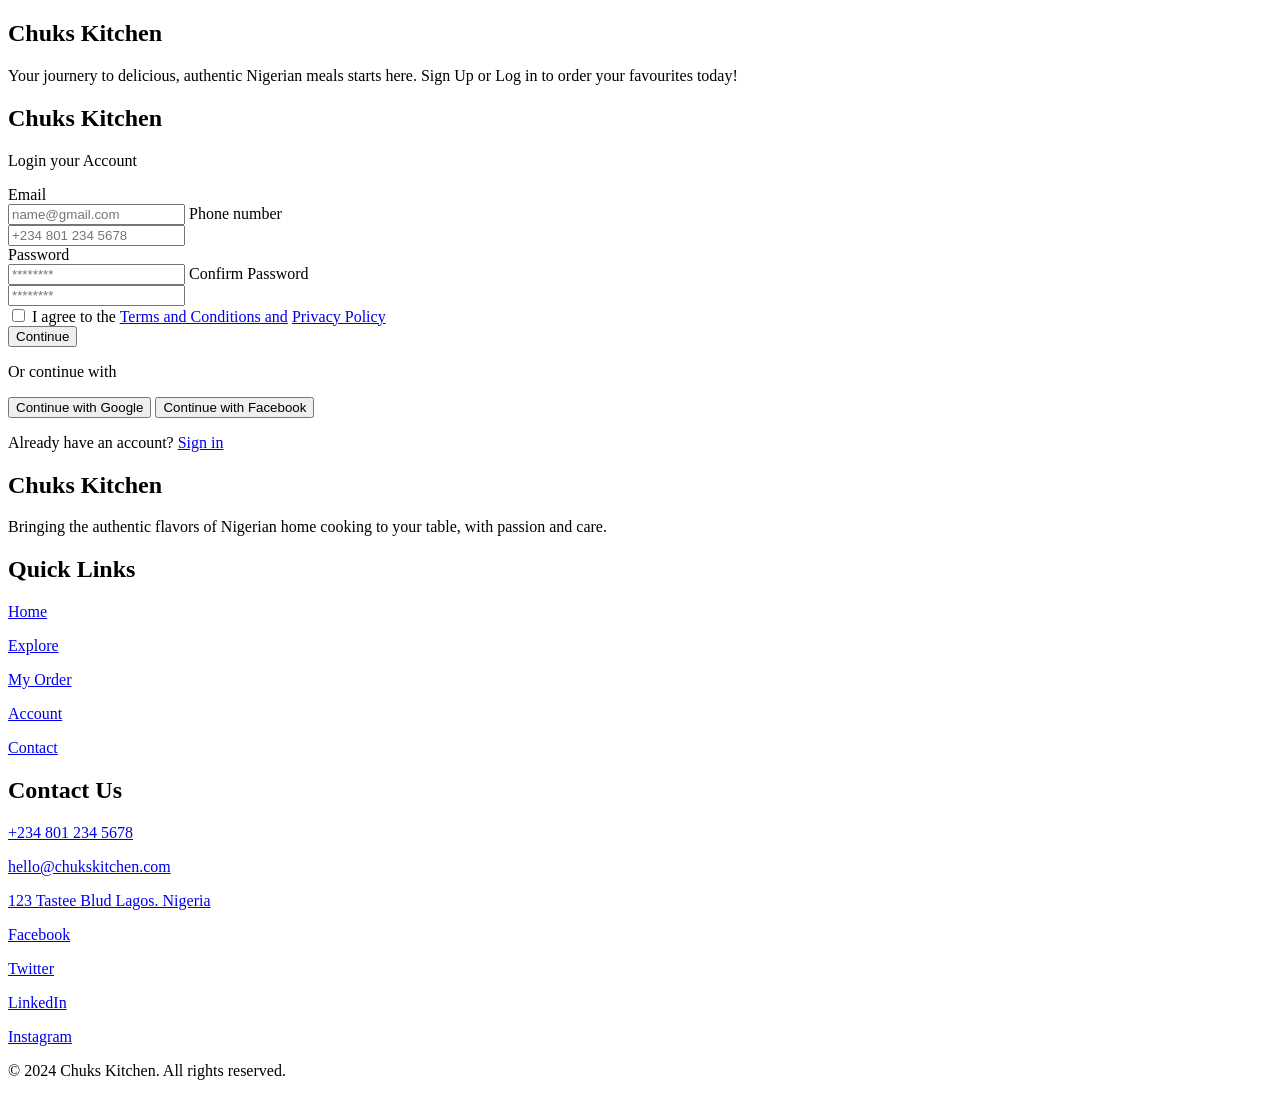
==== pages/create-account.html @ 96a21ed0 "Rearranged UI" ====
<!DOCTYPE html>
<html lang="en">

<head>
    <meta charset="UTF-8">
    <meta name="viewport" content="width=device-width, initial-scale=1.0">

    <!-- fonts -->
    <link rel="preconnect" href="https://fonts.googleapis.com">
    <link rel="preconnect" href="https://fonts.gstatic.com" crossorigin>
    <link
        href="https://fonts.googleapis.com/css2?family=Inter:ital,opsz,wght@0,14..32,100..900;1,14..32,100..900&family=Island+Moments&family=Jost:ital,wght@0,100..900;1,100..900&display=swap"
        rel="stylesheet">


    <!-- font-awesome -->
    <link rel="stylesheet" href="https://cdnjs.cloudflare.com/ajax/libs/font-awesome/6.6.0/css/all.min.css">

    <!-- styles -->
    <link rel="stylesheet" href="/pages/login/assets/style.css">

    <title>Create an account</title>
</head>

<body>
    <main class="sigin">

        <section class="sigin-container">

            <!-- image container -->
            <div class="img-container">
                <div class="text-content">
                    <h2>Chuks Kitchen</h2>
                    <p>Your journery to delicious, authentic Nigerian meals starts here. Sign Up or Log in to order your
                        favourites today!</p>
                </div>


                <div class="hero-overlay"></div>
            </div>

            <!-- login container -->
            <div class="login-container">
                <div class="loginInfo">
                    <h2 class="logo">Chuks Kitchen</h2>
                    <p class="firstchild">Login your Account</p>

                    <!-- email -->
                    <div class="emailInput">
                        <label for="email">Email</label>
                        <br>
                        <input type="email" id="email" placeholder="name@gmail.com">

                        <label for="phone">Phone number</label>
                        <br>
                        <input type="tel" id="phone" placeholder="+234 801 234 5678">
                    </div>
                    <!-- password -->
                    <div class="passwordInput">
                        <label for="password">Password</label>
                        <br>
                        <input type="password" id="password" placeholder="********">

                        <label for="confirmPassword">Confirm Password</label>
                        <br>
                        <input type="password" id="confirmPassword" placeholder="********">

                        <!-- <p id="outputText"></p> -->
                    </div>
                    <div class="checkbox">

                        <input id="remember" type="checkbox">
                        <label for="remember">I agree to the <a href="#">Terms and Conditions and</a> <a
                                href="#">Privacy Policy</a></label>
                    </div>
                    <button type="button" class="loginBtn" onclick="login()">Continue</button>
                    <p class="orLoginWith"> Or continue with</p>
                    <button class="googleBtn"><i></i> Continue with Google</button>
                    <button class="facebookBtn"> <i></i>Continue with Facebook</button>
                    <p>Already have an account? <a href="/pages/login/login.html">Sign in</a></p>
                </div>
            </div>
        </section>

        <footer class="footer-section">

            <div class="footer-bottom">
                <div class="footer-bottom-container">
                    <div class="footer-column footer-about">
                        <h2 class="logo">Chuks Kitchen</h2>
                        <p>Bringing the authentic flavors of Nigerian home cooking to your table, with passion and care.
                        </p>
                    </div>

                    <div class="footer-column footer-links">
                        <h2>Quick Links</h2>
                        <p><a href="#">Home</a></p>
                        <p><a href="#">Explore</a></p>
                        <p><a href="#">My Order</a></p>
                        <p><a href="#">Account</a></p>
                        <p><a href="#">Contact</a></p>
                    </div>

                    <div class="footer-column footer-contact">
                        <h2>Contact Us</h2>
                        <p><a href="#">+234 801 234 5678</a></p>
                        <p><a href="#">hello@chukskitchen.com</a></p>
                        <p><a href="#">123 Tastee Blud Lagos. Nigeria</a></p>
                    </div>

                    <div class="footer-column footer-social">
                        <p><a href="#">Facebook</a></p>
                        <p><a href="#">Twitter</a></p>
                        <p><a href="#">LinkedIn</a></p>
                        <p><a href="#">Instagram</a></p>
                    </div>

                </div>
                <div class="footer-copyrights">
                    <p>&copy; 2024 Chuks Kitchen. All rights reserved.</p>
                </div>
            </div>


        </footer>
    </main>
</body>

</html>
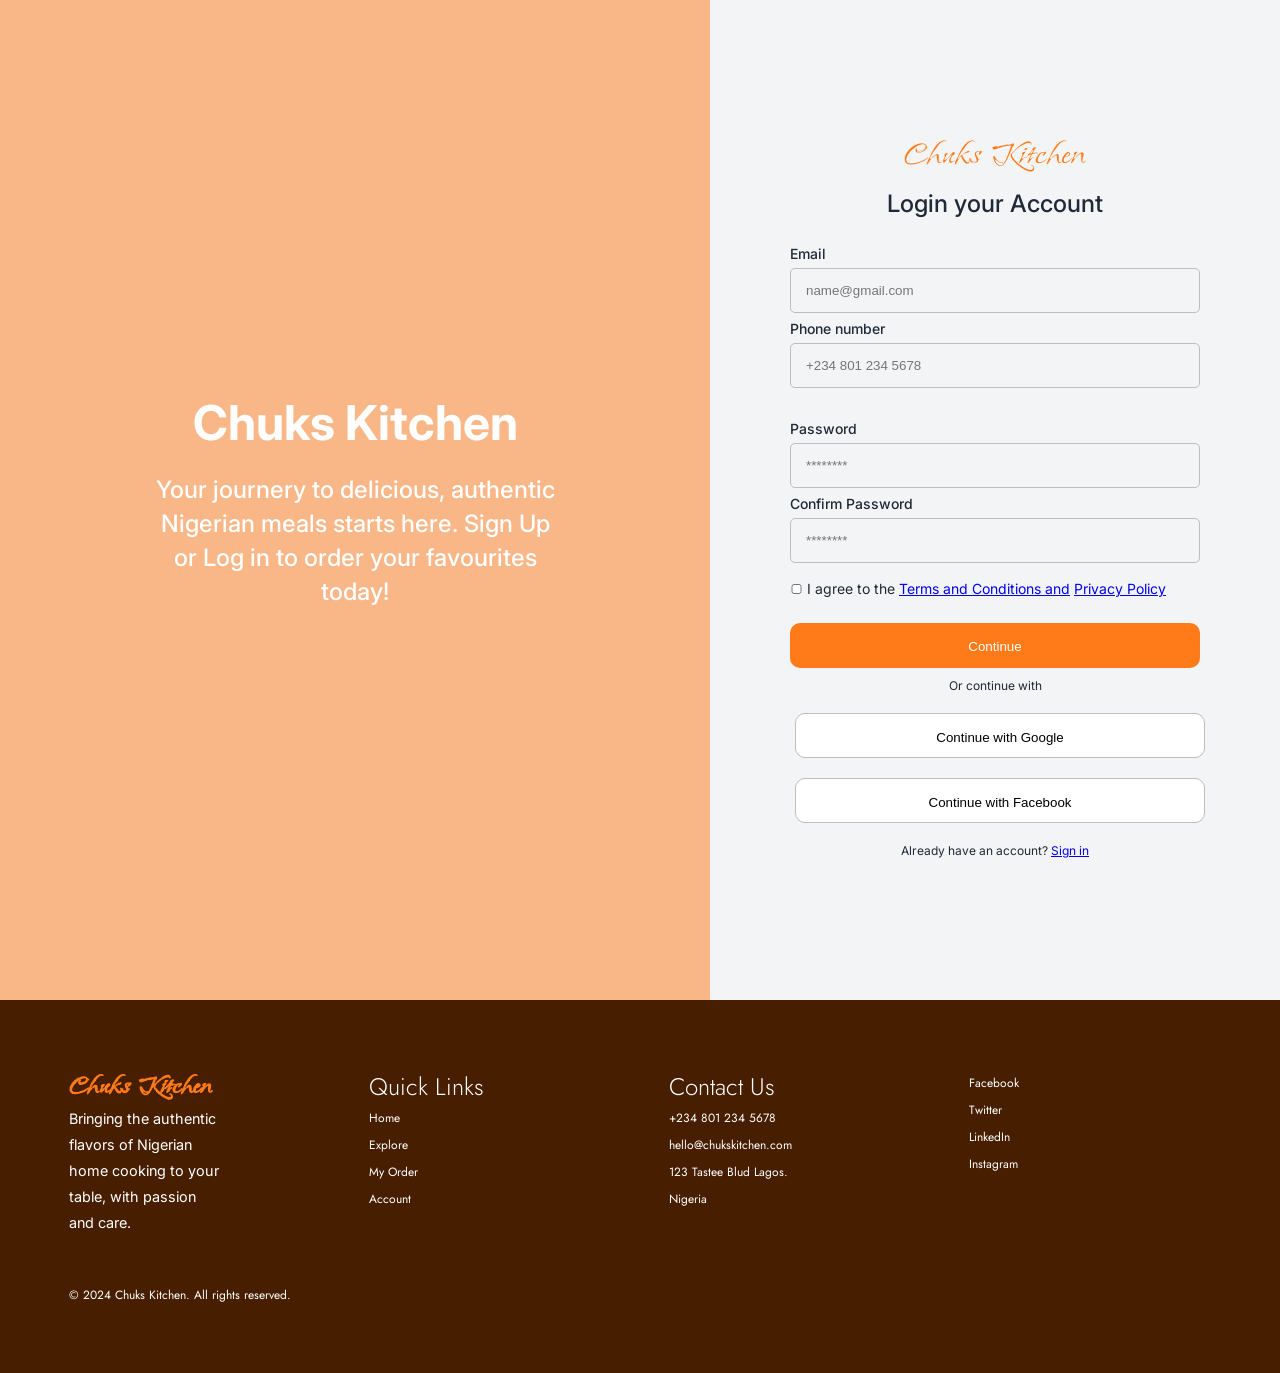
==== commit 8afdf09e: "Final Commit" ====
--- a/pages/create-account.html
+++ b/pages/create-account.html
@@ -17,7 +17,7 @@
     <link rel="stylesheet" href="https://cdnjs.cloudflare.com/ajax/libs/font-awesome/6.6.0/css/all.min.css">
 
     <!-- styles -->
-    <link rel="stylesheet" href="/pages/login/assets/style.css">
+    <link rel="stylesheet" href="/assets/css/login-style.css">
 
     <title>Create an account</title>
 </head>
@@ -77,7 +77,7 @@
                     <p class="orLoginWith"> Or continue with</p>
                     <button class="googleBtn"><i></i> Continue with Google</button>
                     <button class="facebookBtn"> <i></i>Continue with Facebook</button>
-                    <p>Already have an account? <a href="/pages/login/login.html">Sign in</a></p>
+                    <p>Already have an account? <a href="/pages/login.html">Sign in</a></p>
                 </div>
             </div>
         </section>
@@ -94,11 +94,10 @@
 
                     <div class="footer-column footer-links">
                         <h2>Quick Links</h2>
-                        <p><a href="#">Home</a></p>
-                        <p><a href="#">Explore</a></p>
-                        <p><a href="#">My Order</a></p>
-                        <p><a href="#">Account</a></p>
-                        <p><a href="#">Contact</a></p>
+                        <p><a href="../index.html">Home</a></p>
+                        <p><a href="/pages/explore.html">Explore</a></p>
+                        <p><a href="/pages/my-order.html">My Order</a></p>
+                        <p><a href="/pages/account.html">Account</a></p>
                     </div>
 
                     <div class="footer-column footer-contact">
--- a/assets/css/login-style.css
+++ b/assets/css/login-style.css
@@ -0,0 +1,233 @@
+* {
+  margin: 0;
+  padding: 0;
+  box-sizing: border-box;
+}
+
+:root {
+  /* fonts */
+  --logo-font: "Island Moments", cursive;
+  --main-font: "Inter", sans-serif;
+
+  /* colors */
+  --primary-color: #ff7a18;
+  --main-color: #ffffff;
+  --font-color: #1f2937;
+}
+
+body {
+  color: var(--main-color);
+  font-family: var(--main-font);
+  background-color: #f3f4f6;
+  button {
+    padding: 16px 52px;
+    border-radius: 10px;
+    border: none;
+    background-color: var(--primary-color);
+    a {
+      font-size: 1rem;
+      font-family: var(--main-font);
+      color: var(--main-color);
+      text-decoration: none;
+    }
+  }
+
+          .logo {
+          font-size: 2rem;
+          font-family: var(--logo-font);
+          color: var(--primary-color);
+        }
+}
+
+.sigin-container {
+    margin: 0 auto;
+    /* max-width: 100%; */
+    display: flex;
+    align-items: center;
+    justify-content: space-between;
+
+    .img-container {
+        background: url(/assets/img/Rectangle\ 1@3x.png) center/cover no-repeat;
+        position: relative;
+        flex: 1 0;
+        min-height: 1000px;
+        max-width: 710px;
+        display: flex;
+        align-items: center;
+        justify-content: space-between;
+    
+        .hero-overlay {
+        position: absolute;
+        inset: 0;
+        background: #ff7a1880;
+        }
+
+        .text-content {
+            margin: 0 auto;
+            width: 400px; 
+            position: relative;
+            z-index: 2; 
+
+            h2 {
+                text-align: center;
+                font-size: 48px;
+                font-weight: 700;
+                line-height: 61px;
+                margin-bottom: 20px;
+            }
+
+            p {
+                text-align: center;
+                font-size: 24px;
+                font-weight: 500;
+                line-height: 34px;
+            }
+        }
+    }
+    
+
+    .login-container {
+        margin: 0 auto;
+        max-width: 500px;
+        flex: 1 0;
+        .loginInfo {
+        color: var(--font-color);
+        padding: 45px;
+            h2 {
+            font-weight: 400;
+            text-align: center;
+            font-size: 40.81px;
+            color: var(--primary-color);
+            }
+
+            .firstchild {
+            font-size: 1.5rem;
+            font-weight: 500;
+            text-align: center;
+            
+            }
+
+            .emailInput, .passwordInput {
+                margin-top: 25px;
+
+                label {
+                font-weight: 500;
+                font-size: 14px;
+                /* margin: 10px 0; */
+                }
+
+                input {
+                height: 45px;
+                width: 100%;
+                margin: 5px 0;
+                border-radius: 5px;
+                outline: none;
+                background: transparent;
+                border: 0.5px solid #BDBDBD;
+                padding: 15px;
+            }
+
+            } 
+            .passwordInput {
+                p{
+                    text-align: right;
+                    a {
+                        /* color: var(--font-color); */
+                        text-decoration: none;
+                        font-size: 12px;
+                    }
+                }
+            }
+
+            .checkbox {
+                margin: 10px 0; 
+                input {
+                    height: 10px;
+                }
+
+                label {
+                    text-align: justify;
+                    font-size: 14px;
+                }
+            }
+
+            .loginBtn {
+            margin-top: 15px;
+            width: 100%;
+            height: 45px;
+            border-radius: 10px;
+            border: none;
+            color: white;
+            cursor: pointer;
+            }
+
+            p {
+                font-weight: 400;
+                font-size: 12px;
+                margin: 10px 0;
+                text-align: center;
+            }
+
+            .googleBtn, .facebookBtn {
+                cursor: pointer;
+                border-radius: 10px;
+                border: none;
+                background-color: white;
+                height: 45px;
+                width: 100%;
+                margin: 10px 5px;
+                border: 1px solid #BDBDBD;
+            }
+        }
+    }
+}
+
+.footer-section {
+  
+  .footer-bottom {
+    background-color: #471e00;
+    padding: 69px 69px;
+
+    .footer-bottom-container {
+      display: flex;
+      gap: 150px;
+
+      .footer-column {
+        flex: 0 0 150px;
+
+        p {
+          line-height: 26px;
+          font-size: 0.9rem;
+        }
+      }
+
+      .footer-links,
+      .footer-contact,
+      .footer-social {
+        h2 {
+          font-size: 1.5rem;
+          font-weight: 300;
+          font-family: "Jost", sans-serif;
+        }
+
+        p {
+          a {
+			font-family: "Jost", sans-serif;
+            text-decoration: none;
+            color: var(--main-color);
+            font-size: 0.75rem;
+          }
+        }
+      }
+    }
+	.footer-copyrights {
+		margin-top: 50px;
+		p {
+			color: var(--main-color);
+            font-size: 0.75rem;
+			font-family: "Jost", sans-serif;
+		}
+		
+	}
+  }
+}
